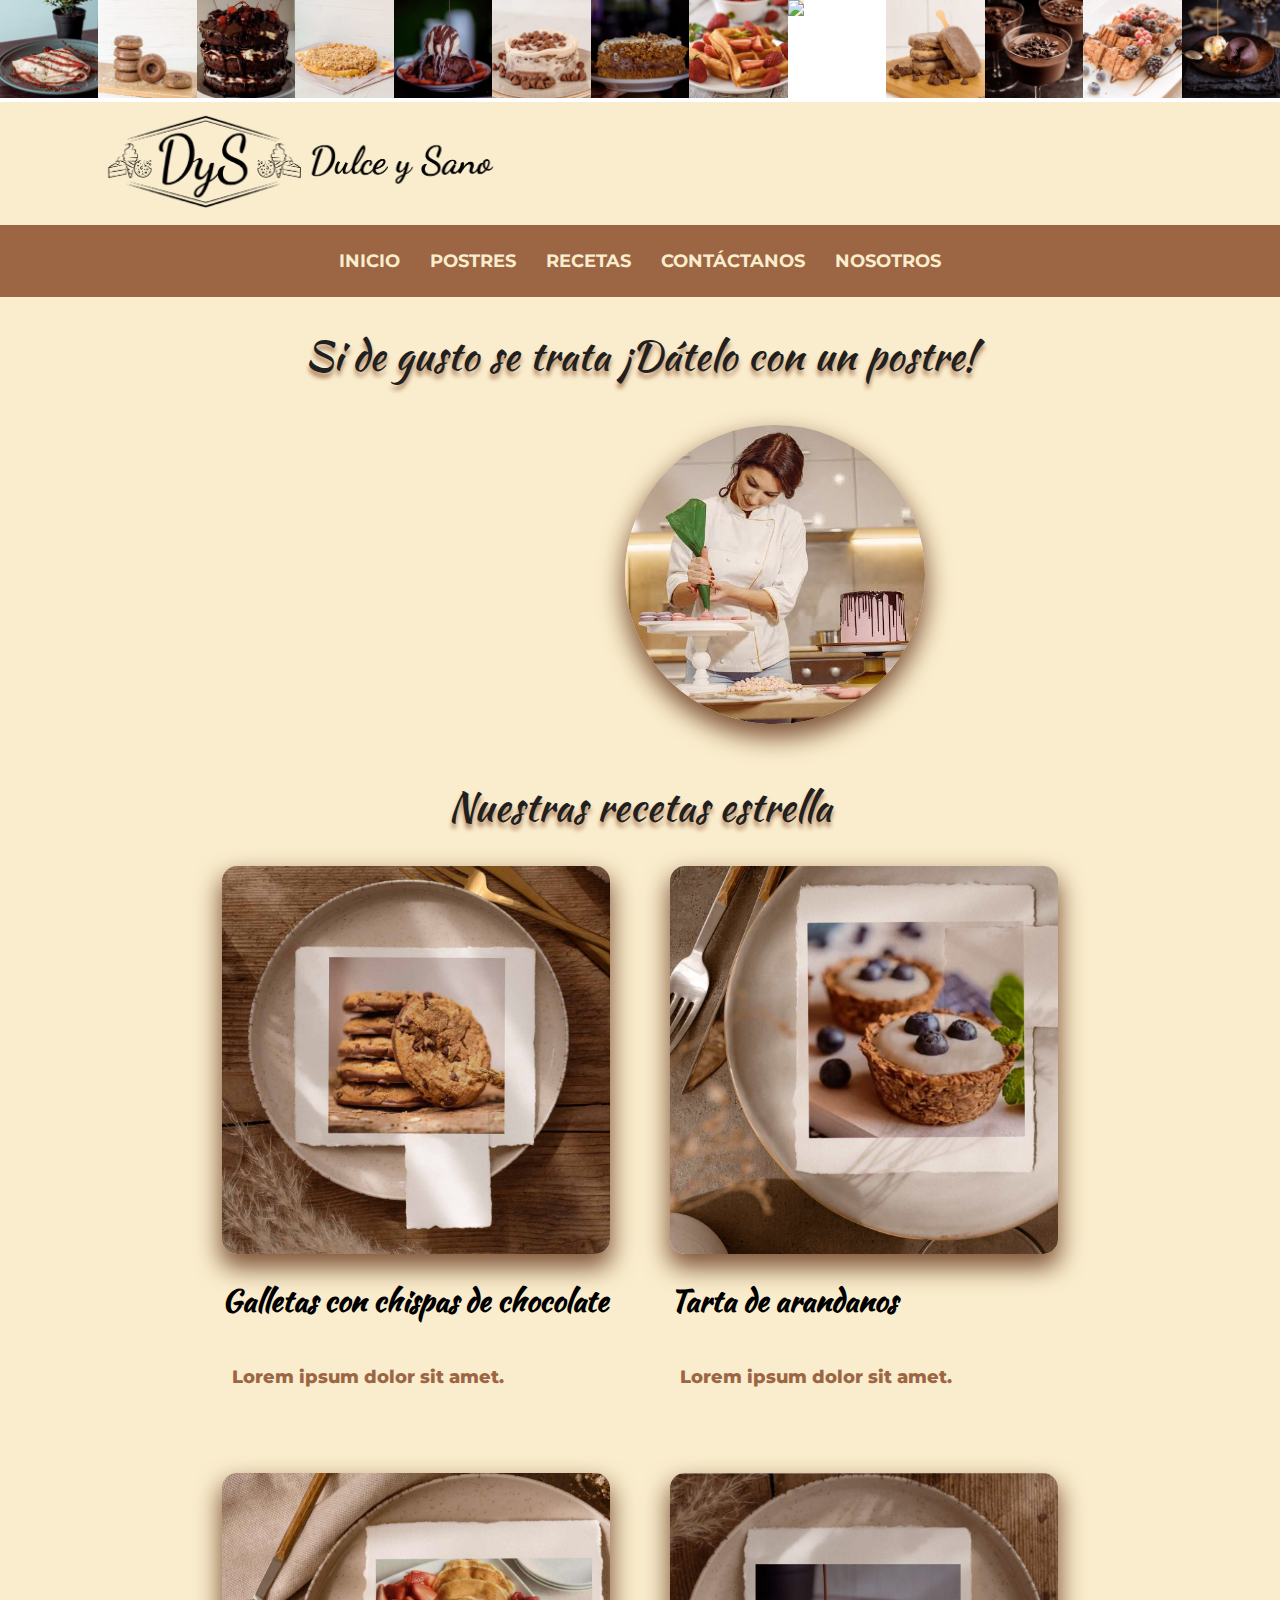
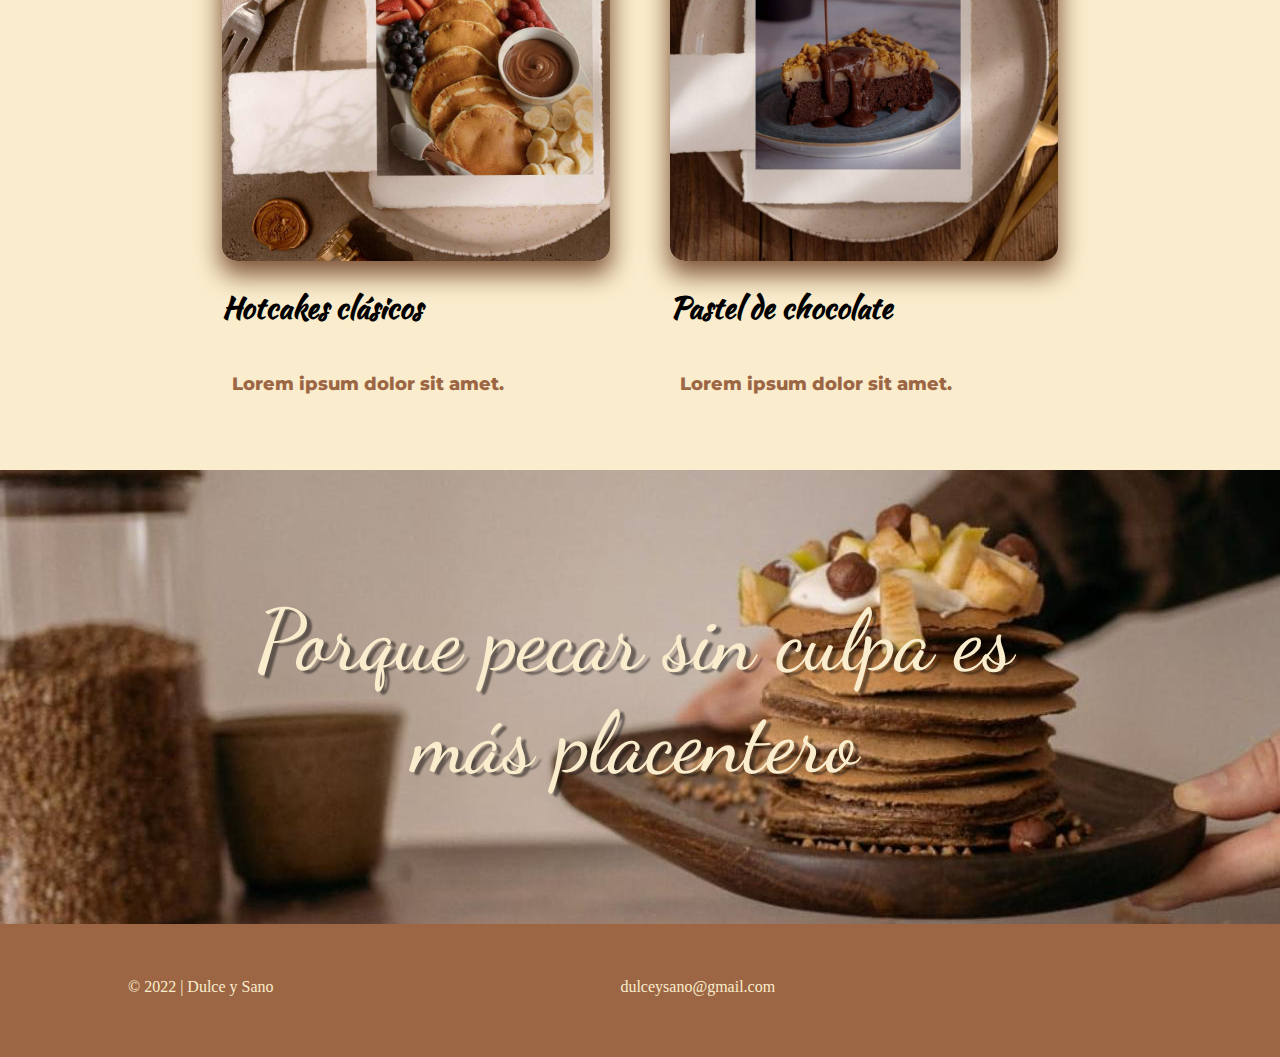
==== index.html @ c9db8ebb "Add files via upload" ====
<!DOCTYPE html>
<html lang="en">
<head>
    <meta charset="UTF-8">
    <meta http-equiv="X-UA-Compatible" content="IE=edge">
    <meta name="viewport" content="width=device-width, initial-scale=1.0">
    <title>Dulce y Sano, recetas</title>

    <link rel="stylesheet" href="css/estilos.css">

    <link rel="stylesheet" href="https://cdnjs.cloudflare.com/ajax/libs/font-awesome/6.2.0/css/all.min.css" integrity="sha512-xh6O/CkQoPOWDdYTDqeRdPCVd1SpvCA9XXcUnZS2FmJNp1coAFzvtCN9BmamE+4aHK8yyUHUSCcJHgXloTyT2A==" crossorigin="anonymous" referrerpolicy="no-referrer" />
</head >

<body>
    <section id="cabeza">
        <div class="contenedor">
          <div class="fila">
             <div class="columna">
                 <img src="imagenes/postre1.jpeg" class="img_ajustarancho" > 
             </div> <!--columna-->
             <div class="columna">
                 <img src="imagenes/postre2.jpeg" class="img_ajustarancho">
            </div> <!--columna-->
             <div class="columna">
                 <img src="imagenes/postre3.jpeg" class="img_ajustarancho">
             </div> <!--columna-->
             <div class="columna">
                <img src="imagenes/postre4.jpeg" class="img_ajustarancho">
            </div> <!--columna-->
            <div class="columna">
                <img src="imagenes/postre5.jpeg" class="img_ajustarancho">
            </div> <!--columna-->
            <div class="columna">
                <img src="imagenes/postre6.jpeg" class="img_ajustarancho">
            </div> <!--columna-->
            <div class="columna">
                <img src="imagenes/postre7.jpeg" class="img_ajustarancho">
            </div> <!--columna-->
            <div class="columna">
                <img src="imagenes/postre8.jpeg" class="img_ajustarancho">
            </div> <!--columna-->
            <div class="columna">
                <img src="Imagenes/postre9.jpeg" class="img_ajustarancho">
            </div> <!--columna-->
            <div class="columna">
                <img src="imagenes/postre10.jpeg" class="img_ajustarancho">
            </div> <!--columna-->
          <div class="columna">
            <img src="imagenes/postre12.jpg" class="img_ajustarancho">
        </div> <!--columna-->
        <div class="columna">
          <img src="imagenes/postre13.jpg" class="img_ajustarancho">
      </div> <!--columna-->
      <div class="columna">
        <img src="imagenes/postre14.jpg" class="img_ajustarancho">
    </div> <!--columna-->
            </div> <!--columna-->
          </div> <!--fila-->
        </div> <!--contenedor-->
     </section> <!--cabeza-->

 <header id="cabecera" class="espaciado">
  <div class="contenedor3">
    <nav class="barra-superior">
      <div class="logo">
          <div class="fila">
            <a href="index.html">
              <img src="imagenes/logo.dyd.png" class="img_ajustarancho">
            </a>
          </div>
               </div> <!-- logo -->   
    </nav> <!--  --> 

  
        <ul class="barra-menu"> 
          <div class="menu-items">
              <li><a href="index.html">INICIO</a></li>
              <li><a href="postres.html">POSTRES</a></li>
              <li><a href="recetas.html">RECETAS</a></li>
              <li><a href="contáctanos.html">CONTÁCTANOS</a></li>
              <li><a href="nosotros.html">NOSOTROS</a></li>
          </div> <!-- menu-items -->
      </ul> <!--  -->
    </div> 
 </header>
 

 <section id="título" class="espaciado2">
    <div class="contenedor6">
        <h4>Si de gusto se trata ¡Dátelo con un postre!</h4>
    </div> <!--contenedor6-->
    <div class="fila">
      <div class="columna3">
        <img src="imagenes/chica1.jpeg" class="img_ajustarancho">
      </div>
    </div>
   </header> <!--espacido-->
 </section> <!--título-->


 <section id="imagenes">
    <div class="contenedor2">
       <h4>Nuestras recetas estrella</h4>
      <div class="fila">
         <div class="columna2">
            <img src="imagenes/receta1.txt" class="img_ajustarancho" > 
            <h2>Galletas con chispas de chocolate  &nbsp;&nbsp;&nbsp;&nbsp;<i class="fa-regular fa-bookmark"></i></h2> 
            <h5>Lorem ipsum dolor sit amet.</h5>
         </div> <!--columna2-->

         <div class="columna2" >
         <img src="imagenes/receta2.txt" class="img_ajustarancho">
             <h2>Tarta de arandanos  &nbsp;&nbsp;&nbsp;&nbsp;&nbsp;&nbsp; &nbsp;&nbsp;  &nbsp;&nbsp; &nbsp;&nbsp; &nbsp;&nbsp; &nbsp;&nbsp; &nbsp;&nbsp; &nbsp;<i class="fa-regular fa-bookmark"></i></h2>
             <h5>Lorem ipsum dolor sit amet.</h5>
         </div> <!--columna2-->
      </div> <!--fila-->
    </div> <!--contenedor2-->
 </section>  <!--imagenes-->

 <section id="reacciones" class="espaciado">
  <div class="contenedor2 ">
    <div class="fila">
      <div class="columna1 ">
        <div class="caja-overlow">
          <div class="cpoyrigth"></div> 
          <i class="fa-solid fa-thumbs-up"></i>
          <i class="fa-solid fa-thumbs-down"></i>
          <i class="fa-solid fa-comments"></i>
        </div>
       </div> <!--columna1-->
       <div class="columna1 ">
           <div class="cpoyrigth"></div> 
           <i class="fa-solid fa-thumbs-up"></i>
           <i class="fa-solid fa-thumbs-down"></i>
           <i class="fa-solid fa-comments"></i>
        </div> <!--columna1-->
    </div> <!--fila-->
  </div> <!--contenedor2-->
 </section> <!--reacciones-->


 <section id="imagenes" class="espaciado">
    <div class="contenedor2">
      <div class="fila">
         <div class="columna2 ">
            <img src="imagenes/receta3.txt" class="img_ajustarancho" > 
             <h2>Hotcakes clásicos &nbsp;&nbsp;&nbsp;&nbsp;&nbsp;&nbsp;  &nbsp;&nbsp; &nbsp;&nbsp; &nbsp;&nbsp; &nbsp;&nbsp; &nbsp;&nbsp; &nbsp;&nbsp; &nbsp;&nbsp; &nbsp;&nbsp;<i class="fa-regular fa-bookmark"></i></h2>
             <h5>Lorem ipsum dolor sit amet.</h5>
         </div> <!--columna2-->
         <div class="columna2">
             <img src="imagenes/receta4.txt" class="img_ajustarancho">
             <h2>Pastel de chocolate &nbsp;&nbsp;&nbsp;&nbsp;&nbsp;&nbsp; &nbsp;&nbsp; &nbsp;&nbsp; &nbsp;&nbsp; &nbsp;&nbsp; &nbsp;&nbsp; &nbsp;&nbsp; &nbsp;&nbsp; <i class="fa-regular fa-bookmark"></i> </h2> 
             <h5>Lorem ipsum dolor sit amet.</h5>
         </div> <!--columna2-->
        </div> <!--columna-->
      </div> <!--fila-->
    </div> <!--contenedor2-->
 <section> <!--imagenes-->

  <section id="reacciones" class="espaciado">
    <div class="contenedor2 ">
      <div class="fila">
        <div class="columna1">
          <div class="cpoyrigth"></div> 
             <i class="fa-solid fa-thumbs-up"></i>
             <i class="fa-solid fa-thumbs-down"></i>
             <i class="fa-solid fa-comments"></i>
        </div> <!--columna1-->
        <div class="columna1 ">
          <div class="cpoyrigth"></div> 
             <i class="fa-solid fa-thumbs-up"></i>
             <i class="fa-solid fa-thumbs-down"></i>
             <i class="fa-solid fa-comments"></i>
        </div> <!--columna1-->
      </div> <!--fila-->
    </div> <!--contenedor2-->
   </section> <!--reacciones-->

 <section id="imagenfinal" class="espaciado3">
      <div class="contenedor6">
         <h6 class="texto-enorme">
              Porque pecar sin culpa es más placentero
         </h6> 
      </div> <!--contenedor6-->
 </section> <!--imagenfinal-->

 <footer id="pie">
  <div class="contenedor7" >
      <div class="fila">
         <div class="cpoyrigth">
           &copy; 2022 | Dulce y Sano
         </div> 
         <div class="correo">
          <a href="https://www.google.com/intl/es-419/gmail/about/">
            <i class="fa-solid fa-envelope"></i> dulceysano@gmail.com</a>

         </div> <!--correo-->
         <div class="redes-sociales">

           <a href="https://www.youtube.com/" target="_blank">
            <i class="fa-brands fa-youtube"></i>

           <a href="https://www.facebook.com/" target="_blank">
              <i class="fa-brands fa-facebook"></i>

           </a>
           <a href="https://www.instagram.com/" target="_blank">
             <i class="fa-brands fa-instagram"></i>

           </a>
           <a href="https://www.tiktok.com/">
             <i class="fa-brands fa-tiktok"></i>
           </a>

         </div> <!--redessociales-->
      </div> <!--fila-->
  </div> <!--contenedor7-->
 </footer>  <!--pie-->


</body>
</html>
---- css/estilos.css ----
@import url('https://fonts.googleapis.com/css2?family=Dancing+Script&family=Handlee&family=Kaushan+Script&family=Marck+Script&family=Montserrat:wght@300&family=Ms+Madi&family=Poppins:wght@100;200;300;400;500;600;700;800;900&family=Quicksand:wght@300&family=Work+Sans:wght@100;200&display=swap');

/*variable para paleta de colore*/
:root {
    --color-rosaclaro: #faedcd;
    --color-marron: #7f5539;
    --color-grisoscuro: #202020;
    --color-cafe: #9c6644;
    --colormarronclaro:#b08968;
}


*{
    margin: 0;
    padding: 0;
}


h1{
    font-family: 'Kaushan Script', cursive;
  font-size: 100px;
  font-weight: 900;
  text-align: center;
  text-shadow: 0px 5px 4px rgba(141,78,40,0.89);
}


h2{
    font-family: 'Kaushan Script', cursive;
  font-size: 30px;
  font-weight: 900;
  padding-top: 20px;
  margin-top: 5;
  
}

h3{
    font-family:'Montserrat', sans-serif;
    font-weight: 700;
    font-size: 18px;
    color:var(--color-naranja);
    padding-top: 6px;
    padding-bottom: 80px;
}

h4{
   font-family: 'Kaushan Script', cursive;
   font-size: 40px;
   font-weight: 400;
   color:var(--color-grisoscuro);
   text-shadow: 0px 5px 4px rgba(141,78,40,0.65);
   text-align: center;
   padding-bottom: 20px;
}

h5{
    font-family: 'Montserrat', sans-serif;
    font-weight: 800;
    font-size: 18px;
    color:var(--color-cafe);
    max-width: 95%;
    margin-left: auto;
    margin-right: auto;
    padding-bottom: 30px;
}

h6{
    font-family: 'Dancing Script', cursive;
    font-size: 1000px;
    color: var(--color-rosaclaro);
    text-align: center;
    font-weight: 600;
    padding-right:10px ;
}


p{
    font-family: 'Montserrat', sans-serif;
    font-weight: 700;
    font-size: 18px;
    color: var(--color-cafe);
    max-width: 97%;
    margin-left: auto;
    margin-right: auto;
    text-align: center;
    padding-top: 25px;

}


/*CLASS*/
.fila {
    display: flex;
    flex-direction: row;
}

.columna {
    flex-basis: 0px;
    flex-grow: 1;
    padding-left: 0px;
    padding-right: 0px;
}

.columna1 {
    flex-basis: 0px; 
    flex-grow: 1;
    /*espaciado a la izquierda y derecha de cada columna*/
    padding-left: 30px;
    padding-right: 30px;
    padding-bottom: 35px;
    justify-content: space-between;
 }


.columna2 {
    flex-basis: 0px;
    flex-grow: 1;
    padding-left: 30px;
    padding-right: 30px;
    padding-top: 10px;
    padding-bottom: 10px;
}

.columna3 {
    flex-basis: 0px;
    flex-grow: 1;
    padding-left: 100px;
    padding-right: 100px;
    padding-top: 10px;
    padding-bottom: 10px;
   margin-left: 525px;
}

.contenedor{
    max-width: 100%;
    margin-left: auto;
    margin-right: auto;
}

.contenedor2{
    max-width: 70%;
    margin-left: auto;
    margin-right: auto;
 
    
    
}
.contendor3 {
    max-width: 75%;
    margin-left: auto;
    margin-right: auto;
    background-color: var(--color-rosaclaro);
   

}

.contendor4 {
    max-width: 50%;
    margin-left: auto;
    margin-right: auto;
 
}

.contedor5{
    max-width: 100%;
    margin-left: auto;
    margin-right: auto;
}

.contenedor6{
    max-width: 60%; /*ajusta el ancho del contenedor de su caja padre*/
    margin-left: auto; 
    margin-right: auto;
    padding-bottom: 10px;
}

.contenedor7{
    max-width: 80%; /*ajusta el ancho del contenedor de su caja padre*/
    margin-left: auto; 
    margin-right: auto;
}

.contenedor8{
    max-width: 100%;
    margin-left: auto;
    margin-right: auto;
}

.img_ajustarancho{
    width: 100%;
    height: auto;

}

.espaciado { /* "."es class*/
    padding-top: 0px;  /*espaciado entre el borde superior y el contenido*/
    padding-bottom: 0px; /*espaciado entres el borde inferior y el contenido*/
 }

 .espaciado2 { /* "."es class*/
    padding-top: 30px;  /*espaciado entre el borde superior y el contenido*/
    padding-bottom: 40px; /*espaciado entres el borde inferior y el contenido*/
 }

 .espaciado3{
    padding-top: 120px;  /*espaciado entre el borde superior y el contenido*/
    padding-bottom: 120px; 
 }

 .espaciado4{
   padding-top: 10px;
    padding-bottom: 10px;
 }

 .texto-enorme{
    font-size: 85px;
    font-weight: 500;
    text-shadow: 5px 3px 2px rgba(0,0,0,0.46);
    text-align:center;
}

  .logo{
    width:400px;
 }

 .barra-superior{
    background-color: var(--color-rosaclaro);
    display: flex;
    flex-direction: row;
    align-items: center;
    padding-left: 100px;
    padding-top: 10px;
    padding-bottom: 10px;
 }

 .barra-menu{
    display: flex;
    flex-direction: row;
    justify-content: center;
    align-items: center;
    background-color: var(--color-cafe);
    padding-top: 15px;
    padding-bottom: 15px;
    
 }

 .barra-menu{
    list-style-type: none; /*le quita las viñetas */
 }
 
 .barra-menu a {
    color: var(--color-grisoscuro);
    text-decoration: none;
 }

 .barra-superior .items {
    display: flex;
    flex-direction: row;
    font-size: 18px;
 }
 
 .menu-items{
    display: flex;
    flex-direction: row;
    font-size: 18px;
 }

 .menu-items li{
    padding: 40px 40px;
    transition: all 0.4s ease-in-out;
 }

 .barra-ubiacion{
    padding-top: 10px;
    padding-bottom: 55px;
    padding-left: 50px;
    display: flex;
    flex-direction: row;
    
 }



 


/*ID*/

#cabeza img{
    background-color: var(--color-rosaclaro);
}

#imagenes img{
    Border-radius: 15px;
    box-shadow: 0px 12px 24px 2px rgba(127,85,57,1);
}

 #imagenes {
    background-color: var(--color-rosaclaro);
 }


 #imagenfinal{
    background-image: url("../imagenes/fotofinal.jpg");
 }

#título{
    background-color:var(--color-rosaclaro);
    color:var(--color-grisoscuro);
}


#nuestrasrecestas{
    background-color:var(--color-rosaclaro);
    color: var(--color-cafe);
    font-size: 20 ;
    font-weight: 70;
}

#pie {
    background-color: var(--color-cafe);
    color: var(--color-rosaclaro);
    padding-top: 45px;
    padding-bottom: 45px;
    line-height: 36px;
}

#pie a {
    color: var(--color-blanco);
    text-decoration: none; /*quitar el subrayado*/
    margin-left: 10px;
 }
 
 #pie .redes-sociales i{
    font-size: 37px;
 }
 
 #pie .fila {
    justify-content: space-between;
 }


 #reacciones{
    color: var(--color-cafe);
    background-color: var(--color-rosaclaro);
    font-size: 33px;
    justify-content: space-between;
 
 }

 #cabecera a{
    font-family: 'Montserrat', sans-serif;
    font-weight: 700;
    font-size: 18px;
    color: var(--color-rosaclaro);
 }


 #proyectos img{
    transition: all 0.5s ease-in-out;
  }
 
  #proyectos img:hover{
    filter:grayscale(100%);
    transform: scale(110%);
  }
  
  #imagenes img{
    transition: all 0.5s ease-in-out;
  }
 
  #imagenes img:hover{
    filter:grayscale(100%);
    transform: scale(100%);
  }
 
  .caja-overflow{
    overflow: hidden;
  }
 
  #título img {
    Border-radius: 50%;
    width: 300px;
    box-shadow: 0px 12px 24px 2px rgba(127,85,57,1);
    
  }
  .menu-items li{
    padding: 10px 15px;
    transition: all 0.3s ease-in-out';
    
 }
  .menu-items li:hover{
    background-color: var(--colormarronclaro);
    border-radius: 20px;
 }

 #barra-ubicacion{
    background-color:var(--color-rosaclaro);

 }
  
 #cabecera .menu-items{
    justify-content: center;
    transition: none;
    list-style-type: none;

 }

 #cabecera .barra-superior li {
    color: var(--color-cafe);
 } 

 #barra-ubicacion {
    padding-bottom: 17px;
 }
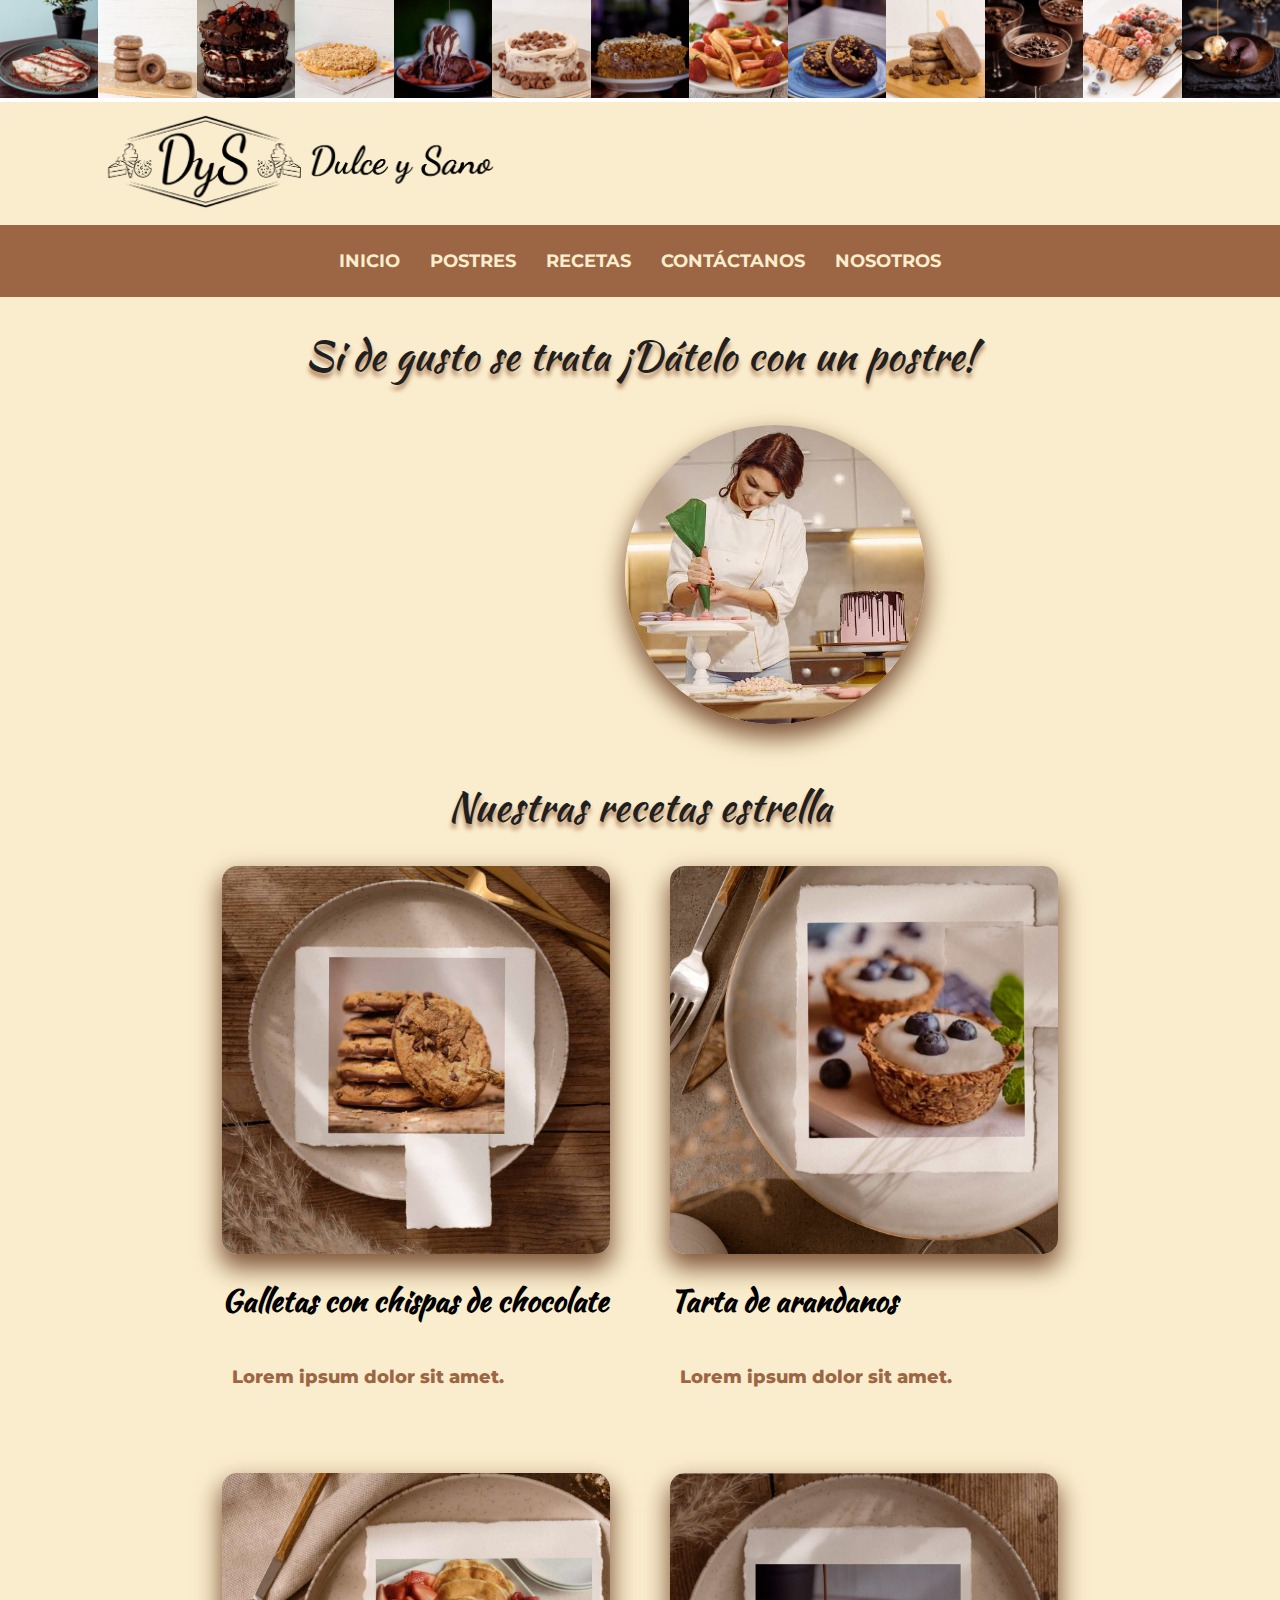
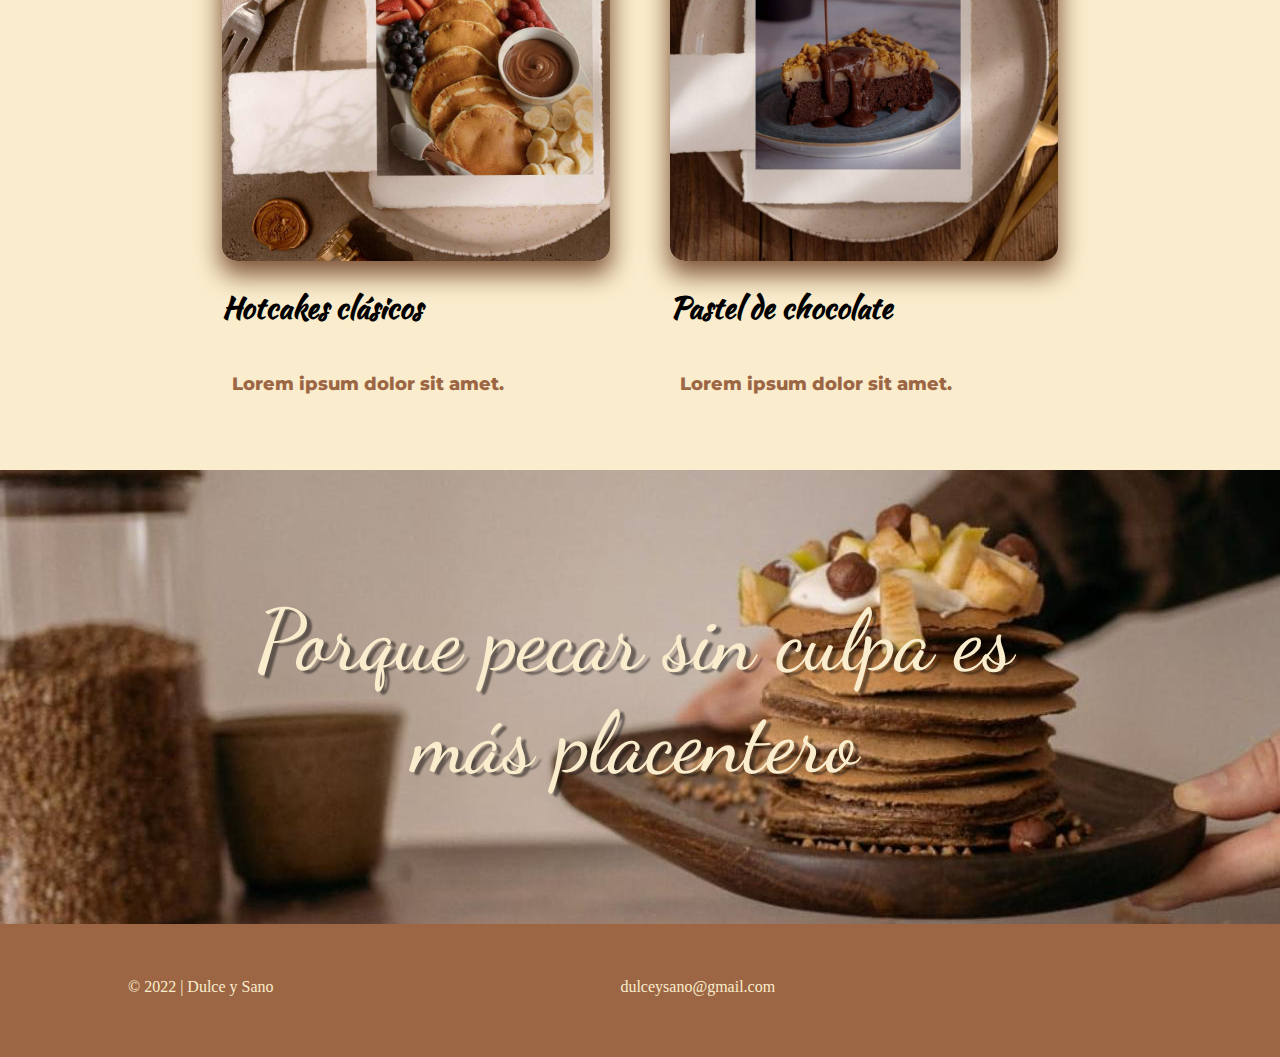
==== commit cbd38d69: "initial commit" ====
--- a/index.html
+++ b/index.html
@@ -40,7 +40,7 @@
                 <img src="imagenes/postre8.jpeg" class="img_ajustarancho">
             </div> <!--columna-->
             <div class="columna">
-                <img src="Imagenes/postre9.jpeg" class="img_ajustarancho">
+                <img src="imagenes/postre9.jpeg" class="img_ajustarancho">
             </div> <!--columna-->
             <div class="columna">
                 <img src="imagenes/postre10.jpeg" class="img_ajustarancho">
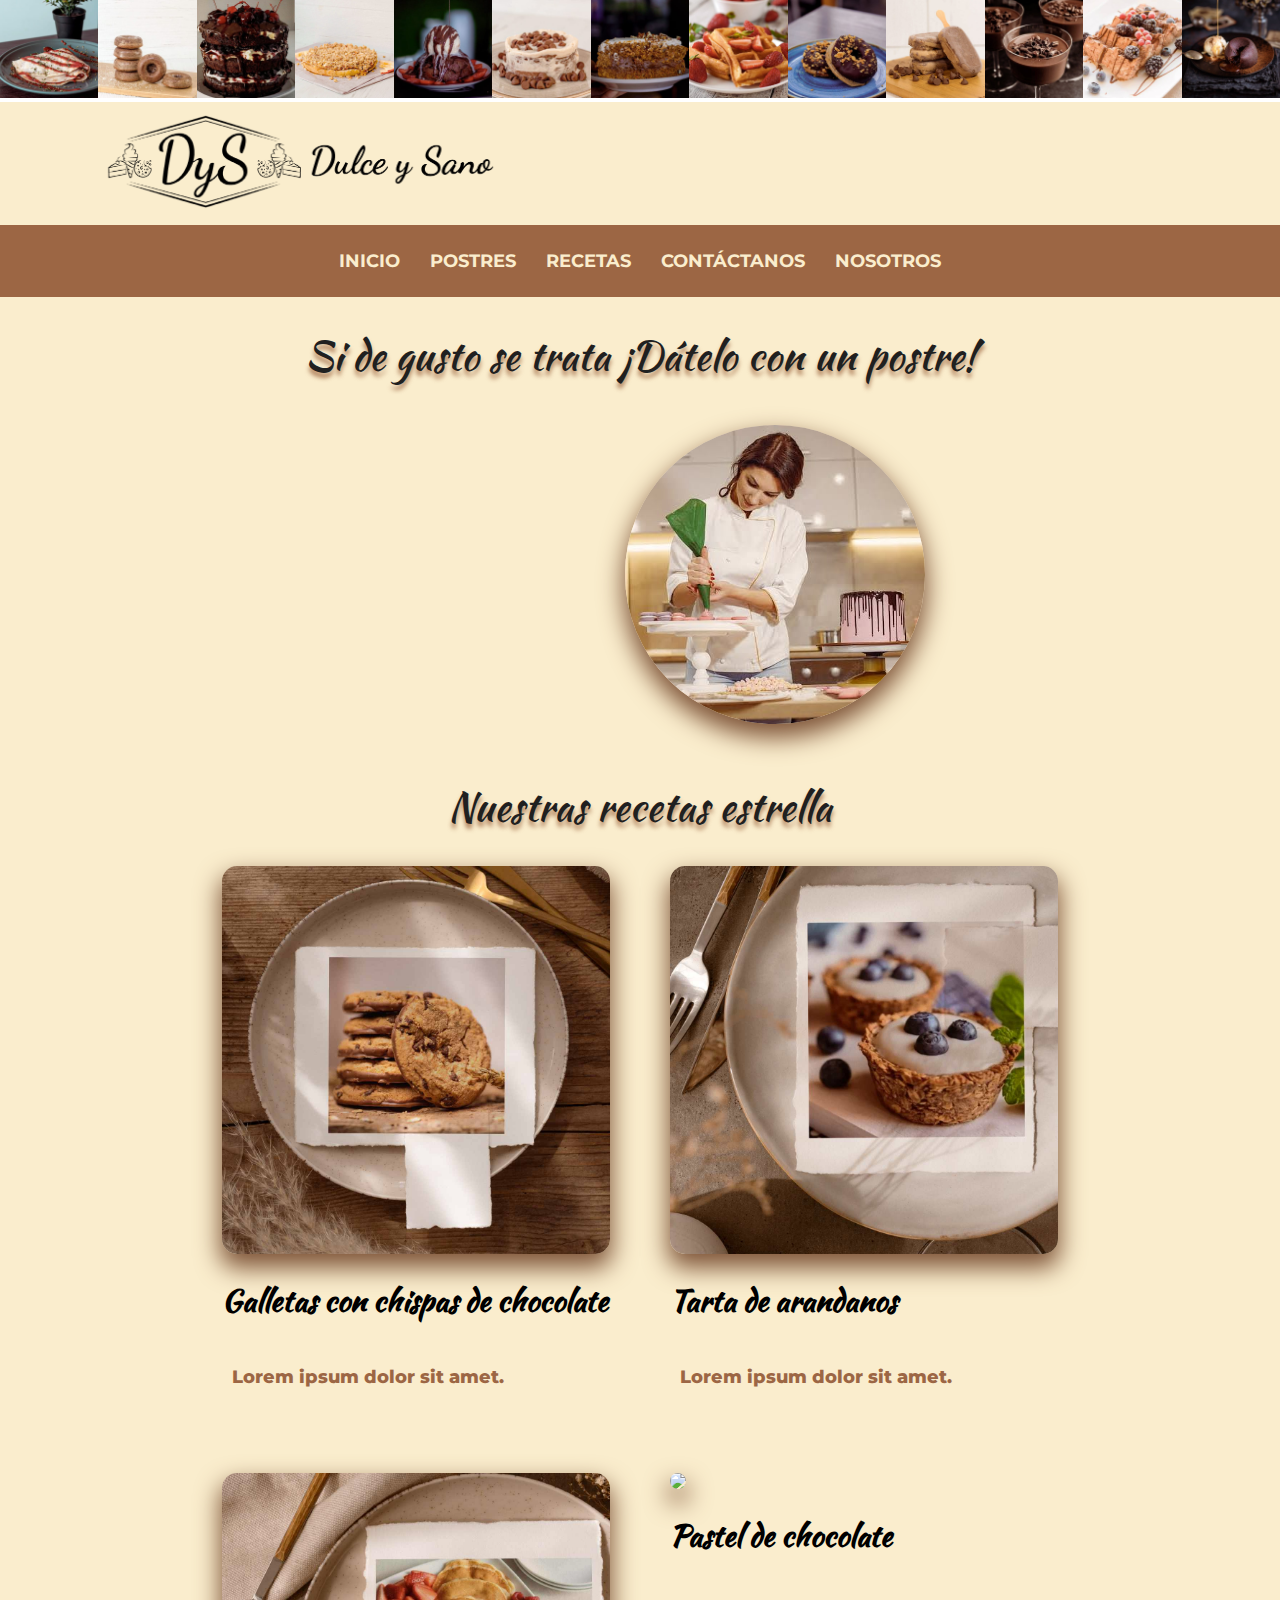
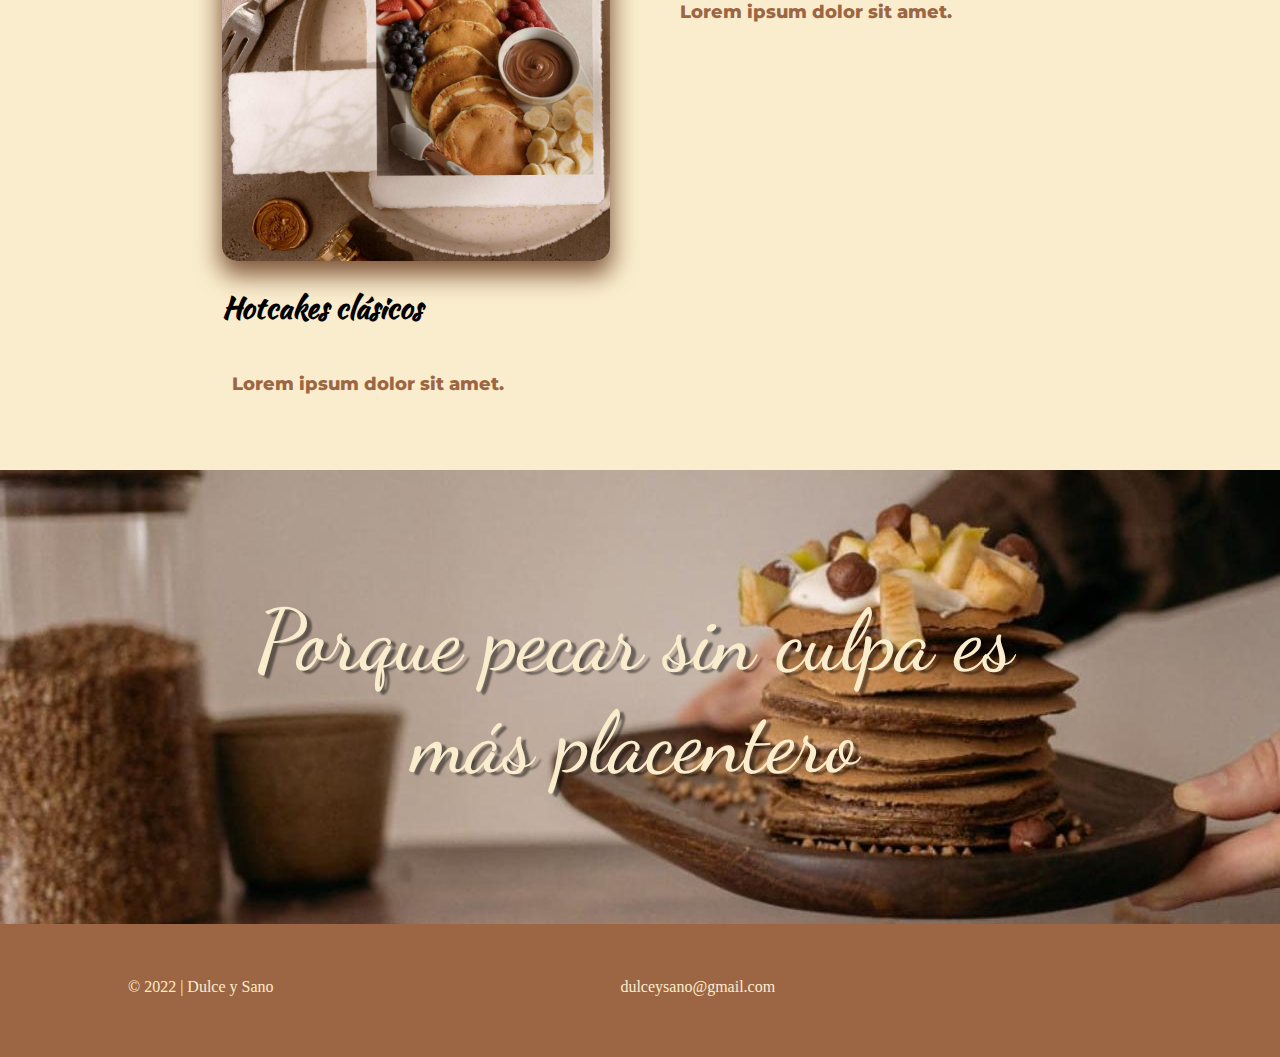
==== commit dfa00c08: "initial commit" ====
--- a/index.html
+++ b/index.html
@@ -57,7 +57,7 @@
             </div> <!--columna-->
           </div> <!--fila-->
         </div> <!--contenedor-->
-     </section> <!--cabeza-->
+     </section> <!--imagenes-->
 
  <header id="cabecera" class="espaciado">
   <div class="contenedor3">
@@ -65,7 +65,7 @@
       <div class="logo">
           <div class="fila">
             <a href="index.html">
-              <img src="imagenes/logo.dyd.png" class="img_ajustarancho">
+              <img src="imagenes/logo_dyd.png" class="img_ajustarancho">
             </a>
           </div>
                </div> <!-- logo -->   
@@ -76,9 +76,9 @@
           <div class="menu-items">
               <li><a href="index.html">INICIO</a></li>
               <li><a href="postres.html">POSTRES</a></li>
-              <li><a href="recetas.html">RECETAS</a></li>
-              <li><a href="contáctanos.html">CONTÁCTANOS</a></li>
-              <li><a href="nosotros.html">NOSOTROS</a></li>
+              <li><a href="index.html">RECETAS</a></li>
+              <li><a href="index.html">CONTÁCTANOS</a></li>
+              <li><a href="index.html">NOSOTROS</a></li>
           </div> <!-- menu-items -->
       </ul> <!--  -->
     </div> 
@@ -148,7 +148,7 @@
              <h5>Lorem ipsum dolor sit amet.</h5>
          </div> <!--columna2-->
          <div class="columna2">
-             <img src="imagenes/receta4.txt" class="img_ajustarancho">
+             <img src="imagenes/Receta4.txt" class="img_ajustarancho">
              <h2>Pastel de chocolate &nbsp;&nbsp;&nbsp;&nbsp;&nbsp;&nbsp; &nbsp;&nbsp; &nbsp;&nbsp; &nbsp;&nbsp; &nbsp;&nbsp; &nbsp;&nbsp; &nbsp;&nbsp; &nbsp;&nbsp; <i class="fa-regular fa-bookmark"></i> </h2> 
              <h5>Lorem ipsum dolor sit amet.</h5>
          </div> <!--columna2-->
--- a/css/estilos.css
+++ b/css/estilos.css
@@ -242,7 +242,7 @@
     background-color: var(--color-cafe);
     padding-top: 15px;
     padding-bottom: 15px;
-    
+
  }
 
  .barra-menu{
@@ -267,8 +267,8 @@
  }
 
  .menu-items li{
-    padding: 40px 40px;
-    transition: all 0.4s ease-in-out;
+    padding: 40px 45px;
+    transition: all 0.3s ease-in-out;
  }
 
  .barra-ubiacion{
@@ -344,9 +344,8 @@
  #reacciones{
     color: var(--color-cafe);
     background-color: var(--color-rosaclaro);
-    font-size: 33px;
-    justify-content: space-between;
- 
+    font-size: 30px;
+    justify-content: center;
  }
 
  #cabecera a{
@@ -388,7 +387,6 @@
   .menu-items li{
     padding: 10px 15px;
     transition: all 0.3s ease-in-out';
-    
  }
   .menu-items li:hover{
     background-color: var(--colormarronclaro);
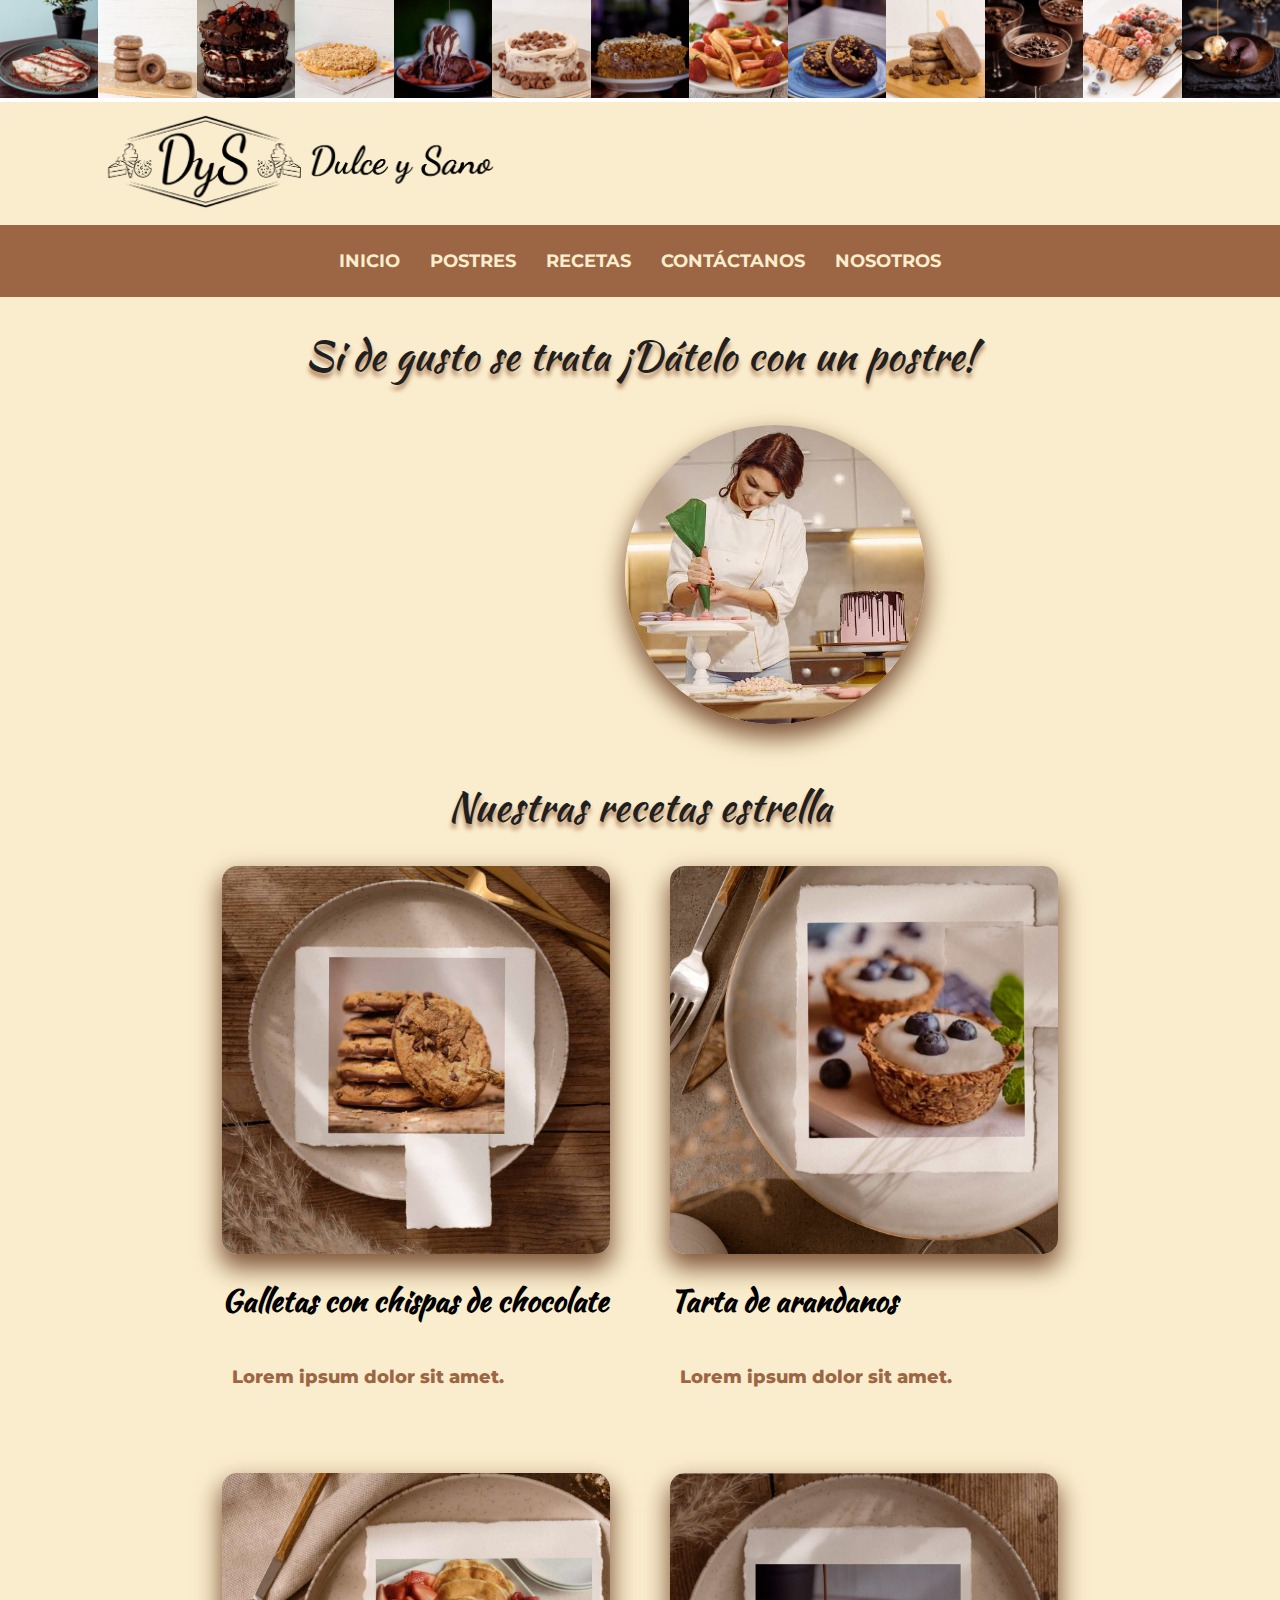
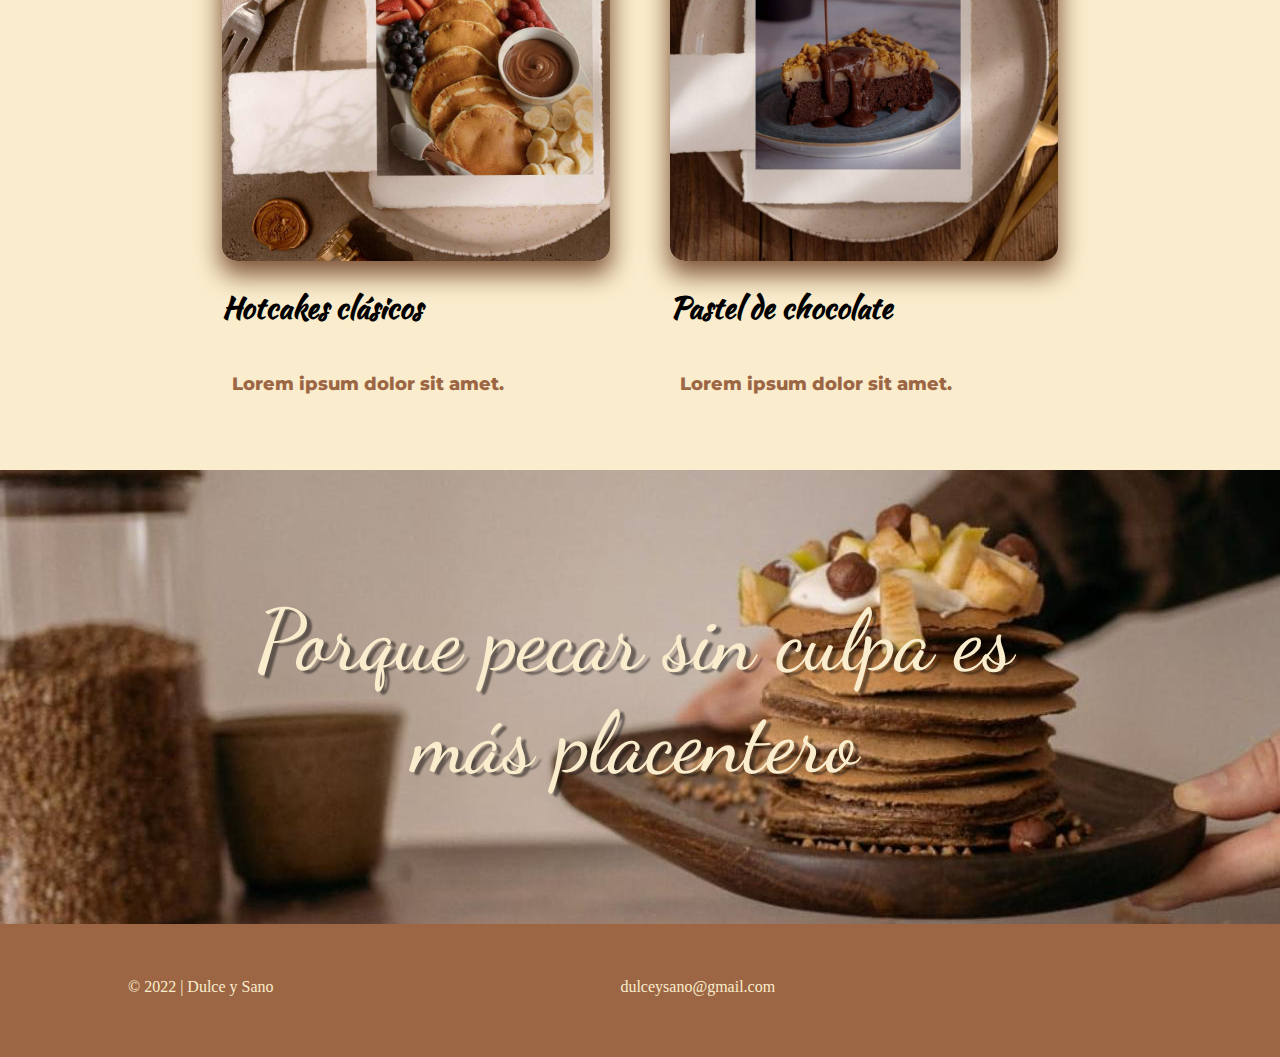
==== commit 34d1a7ab: "initial commit" ====
--- a/index.html
+++ b/index.html
@@ -57,7 +57,7 @@
             </div> <!--columna-->
           </div> <!--fila-->
         </div> <!--contenedor-->
-     </section> <!--imagenes-->
+     </section> <!--cabeza-->
 
  <header id="cabecera" class="espaciado">
   <div class="contenedor3">
@@ -65,7 +65,7 @@
       <div class="logo">
           <div class="fila">
             <a href="index.html">
-              <img src="imagenes/logo_dyd.png" class="img_ajustarancho">
+              <img src="imagenes/logo.dyd.png" class="img_ajustarancho">
             </a>
           </div>
                </div> <!-- logo -->   
@@ -76,9 +76,9 @@
           <div class="menu-items">
               <li><a href="index.html">INICIO</a></li>
               <li><a href="postres.html">POSTRES</a></li>
-              <li><a href="index.html">RECETAS</a></li>
-              <li><a href="index.html">CONTÁCTANOS</a></li>
-              <li><a href="index.html">NOSOTROS</a></li>
+              <li><a href="recetas.html">RECETAS</a></li>
+              <li><a href="contáctanos.html">CONTÁCTANOS</a></li>
+              <li><a href="nosotros.html">NOSOTROS</a></li>
           </div> <!-- menu-items -->
       </ul> <!--  -->
     </div> 
@@ -148,7 +148,7 @@
              <h5>Lorem ipsum dolor sit amet.</h5>
          </div> <!--columna2-->
          <div class="columna2">
-             <img src="imagenes/Receta4.txt" class="img_ajustarancho">
+             <img src="imagenes/receta4.txt" class="img_ajustarancho">
              <h2>Pastel de chocolate &nbsp;&nbsp;&nbsp;&nbsp;&nbsp;&nbsp; &nbsp;&nbsp; &nbsp;&nbsp; &nbsp;&nbsp; &nbsp;&nbsp; &nbsp;&nbsp; &nbsp;&nbsp; &nbsp;&nbsp; <i class="fa-regular fa-bookmark"></i> </h2> 
              <h5>Lorem ipsum dolor sit amet.</h5>
          </div> <!--columna2-->
--- a/css/estilos.css
+++ b/css/estilos.css
@@ -242,7 +242,7 @@
     background-color: var(--color-cafe);
     padding-top: 15px;
     padding-bottom: 15px;
-
+    
  }
 
  .barra-menu{
@@ -267,8 +267,8 @@
  }
 
  .menu-items li{
-    padding: 40px 45px;
-    transition: all 0.3s ease-in-out;
+    padding: 40px 40px;
+    transition: all 0.4s ease-in-out;
  }
 
  .barra-ubiacion{
@@ -344,8 +344,9 @@
  #reacciones{
     color: var(--color-cafe);
     background-color: var(--color-rosaclaro);
-    font-size: 30px;
-    justify-content: center;
+    font-size: 33px;
+    justify-content: space-between;
+ 
  }
 
  #cabecera a{
@@ -387,6 +388,7 @@
   .menu-items li{
     padding: 10px 15px;
     transition: all 0.3s ease-in-out';
+    
  }
   .menu-items li:hover{
     background-color: var(--colormarronclaro);
